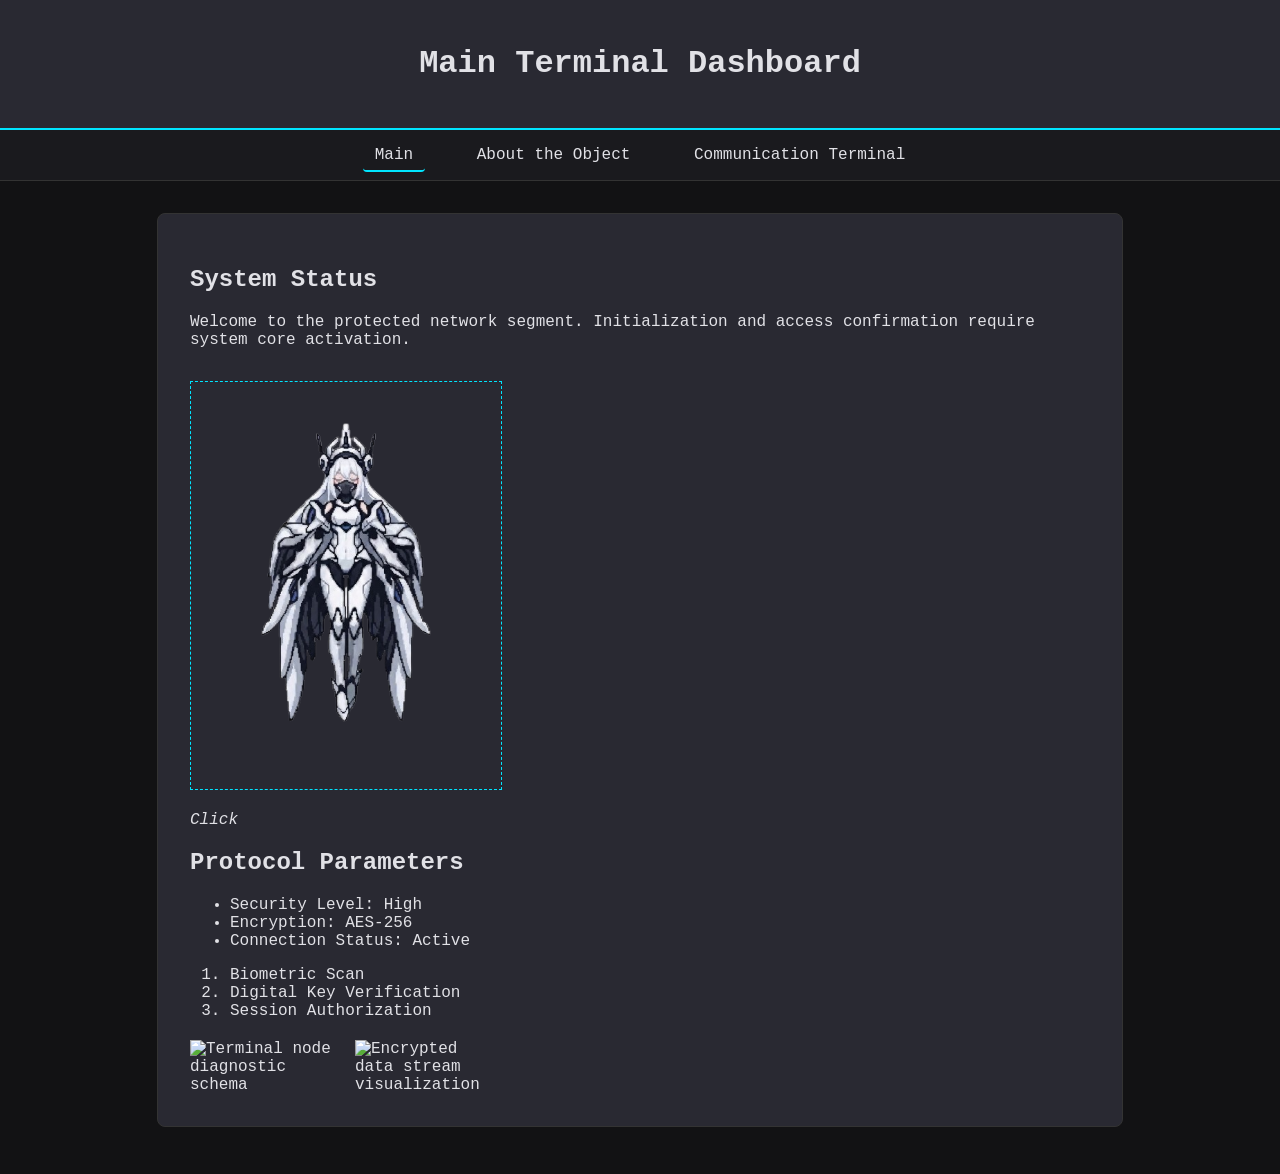
==== index.html @ a6e45b62 "f3" ====
<!DOCTYPE html>
<html lang="en">
<head>
    <meta charset="UTF-8">
    <meta name="viewport" content="width=device-width, initial-scale=1.0">
    <title>Main Terminal Dashboard — Digital Archive</title>
    <link rel="stylesheet" href="css/style.css">
</head>
<body>
    <header>
        <h1>Main Terminal Dashboard</h1>
    </header>

    <nav>
        <a href="index.html" class="active">Main</a>
        <a href="about.html">About the Object</a>
        <a href="contact.html">Communication Terminal</a>
    </nav>
<main>
    <section>
        <h2>System Status</h2>
        <p>Welcome to the protected network segment. Initialization and access confirmation require system core activation.</p>
        <div class="angel-container">
            <img id="angel" src="images/angel_lowered.png" alt="Digital angel of the system" width="300">
            <p class="hint"><em>Click</em></p>
        </div>
    </section>
    <section>
        <h2>Protocol Parameters</h2>
        <ul>
            <li>Security Level: High</li>
            <li>Encryption: AES-256</li>
            <li>Connection Status: Active</li>
        </ul>
        <ol>
            <li>Biometric Scan</li>
            <li>Digital Key Verification</li>
            <li>Session Authorization</li>
        </ol>

        <div class="additional-images" style="margin-top: 20px; display: flex; gap: 15px;">
            <img src="images/1.png" alt="Terminal node diagnostic schema" width="150">
            <img src="images/2.png" alt="Encrypted data stream visualization" width="150">
        </div>
    </section>
</main>
---- css/style.css ----
:root {
    --bg-color: #121214;
    --text-color: #e1e1e6;
    --accent-cyan: rgb(0, 229, 255);
    --panel-bg: hsl(240, 10%, 18%);
    --font-main: monospace;
}

body {
    background-color: var(--bg-color);
    color: var(--text-color);
    font-family: var(--font-main), sans-serif;
    margin: 0;
    padding: 0;
    min-height: 100vh;
    display: flex;
    flex-direction: column;
}

header {
    background-color: var(--panel-bg);
    padding: 1.5rem;
    text-align: center;
    border-bottom: 2px solid var(--accent-cyan);
}

#angel {
    cursor: pointer;
    transition: transform 0.3s ease;
    border: 1px dashed var(--accent-cyan);
    padding: 5px;
    margin-top: 1rem;
}

nav {
    background-color: #1a1a1e;
    padding: 1rem;
    text-align: center;
    border-bottom: 1px solid #333;
}

nav a {
    color: var(--text-color);
    text-decoration: none;
    margin: 0 15px;
    padding: 6px 12px;
    border-radius: 4px;
    transition: all 0.3s ease;
}

nav a:hover {
    background-color: var(--accent-cyan);
    color: #000;
    padding-left: 18px;
    padding-right: 18px;
}

nav a.active {
    border-bottom: 2px solid var(--accent-cyan);
}

main {
    flex: 1;
    width: 80%;
    max-width: 900px;
    margin: 2rem auto;
    padding: 2rem;
    background-color: var(--panel-bg);
    border: 1px solid #333;
    border-radius: 8px;
}

table {
    width: 100%;
    border-collapse: collapse;
    margin: 1.5rem 0;
}

th, td {
    border: 1px solid #444;
    padding: 10px;
    text-align: left;
}

th {
    background-color: #222228;
    color: var(--accent-cyan);
}

fieldset {
    border: 1px solid #555;
    padding: 1.5rem;
    border-radius: 6px;
}

legend {
    color: var(--accent-cyan);
    font-weight: bold;
    padding: 0 5px;
}

label {
    display: block;
    margin-top: 1rem;
}

input[type="text"],
input[type="email"],
input[type="date"],
input[type="color"],
textarea {
    width: 100%;
    padding: 8px;
    margin-top: 5px;
    background-color: #0b0b0d;
    border: 1px solid #444;
    color: #fff;
    border-radius: 4px;
    box-sizing: border-box;
}

input:focus, textarea:focus {
    outline: none;
    border-color: var(--accent-cyan);
    box-shadow: 0 0 8px rgba(0, 229, 255, 0.4);
}

button {
    margin-top: 1.5rem;
    background-color: var(--accent-cyan);
    color: #000;
    border: none;
    padding: 10px 20px;
    font-weight: bold;
    cursor: pointer;
    border-radius: 4px;
}

button:hover {
    opacity: 0.8;
}

footer {
    text-align: center;
    padding: 1rem;
    background-color: var(--panel-bg);
    font-size: 0.9rem;
    border-top: 1px solid #333;
}
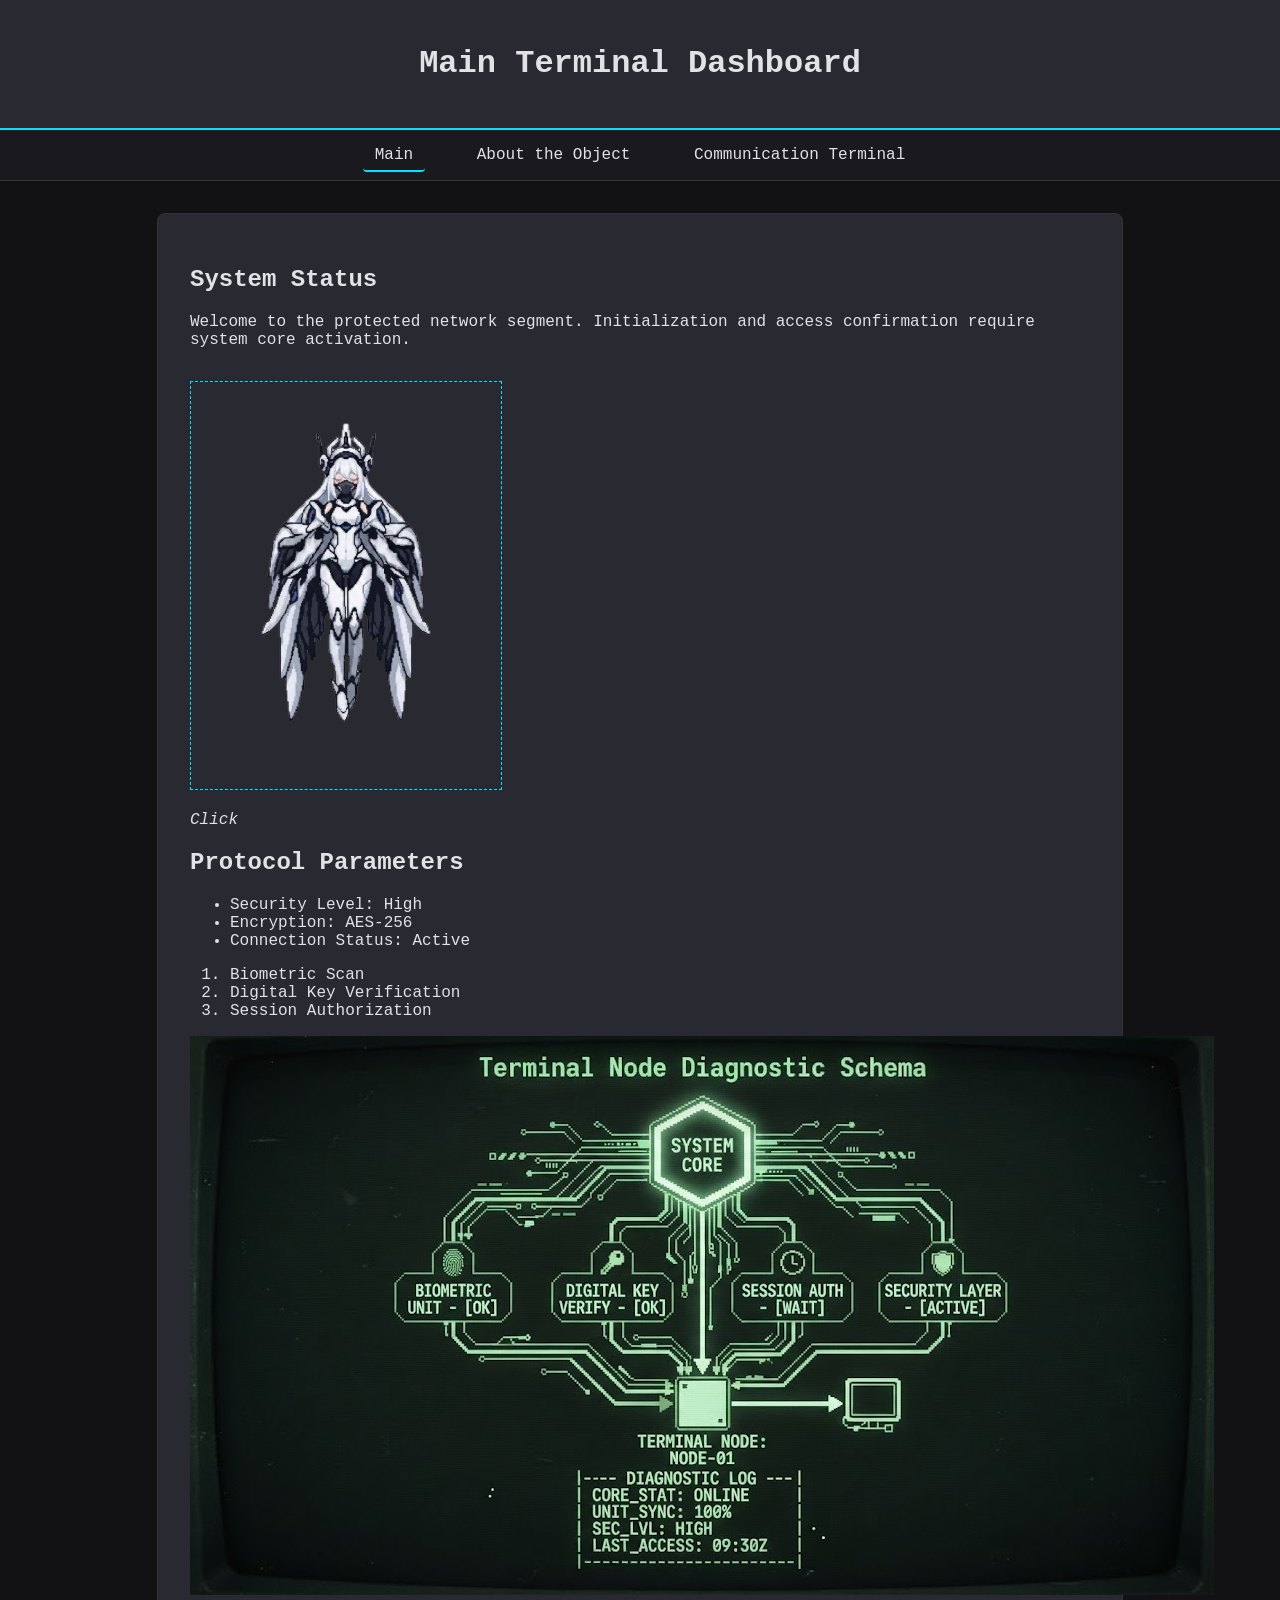
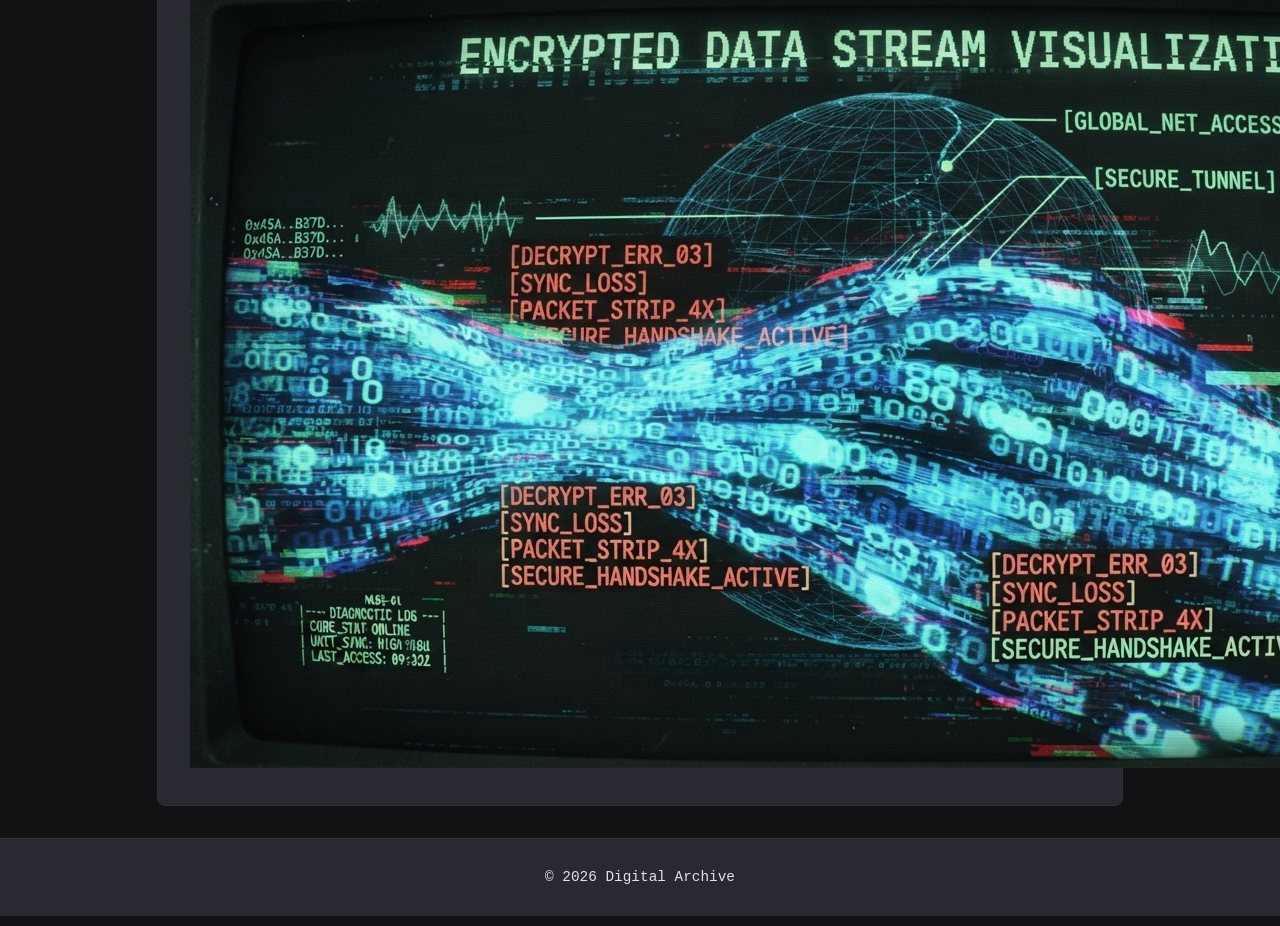
==== commit 884938e6: "total check and changes" ====
--- a/index.html
+++ b/index.html
@@ -38,9 +38,14 @@
             <li>Session Authorization</li>
         </ol>
 
-        <div class="additional-images" style="margin-top: 20px; display: flex; gap: 15px;">
-            <img src="images/1.png" alt="Terminal node diagnostic schema" width="150">
-            <img src="images/2.png" alt="Encrypted data stream visualization" width="150">
+        <div class="additional-images">
+            <img src="images/1.jpg" alt="Terminal node diagnostic schema">
+            <img src="images/2.jpg" alt="Encrypted data stream visualization">
         </div>
     </section>
-</main>+</main>
+    <footer>
+        <p>&copy; 2026 Digital Archive</p>
+    </footer>
+</body>
+</html>
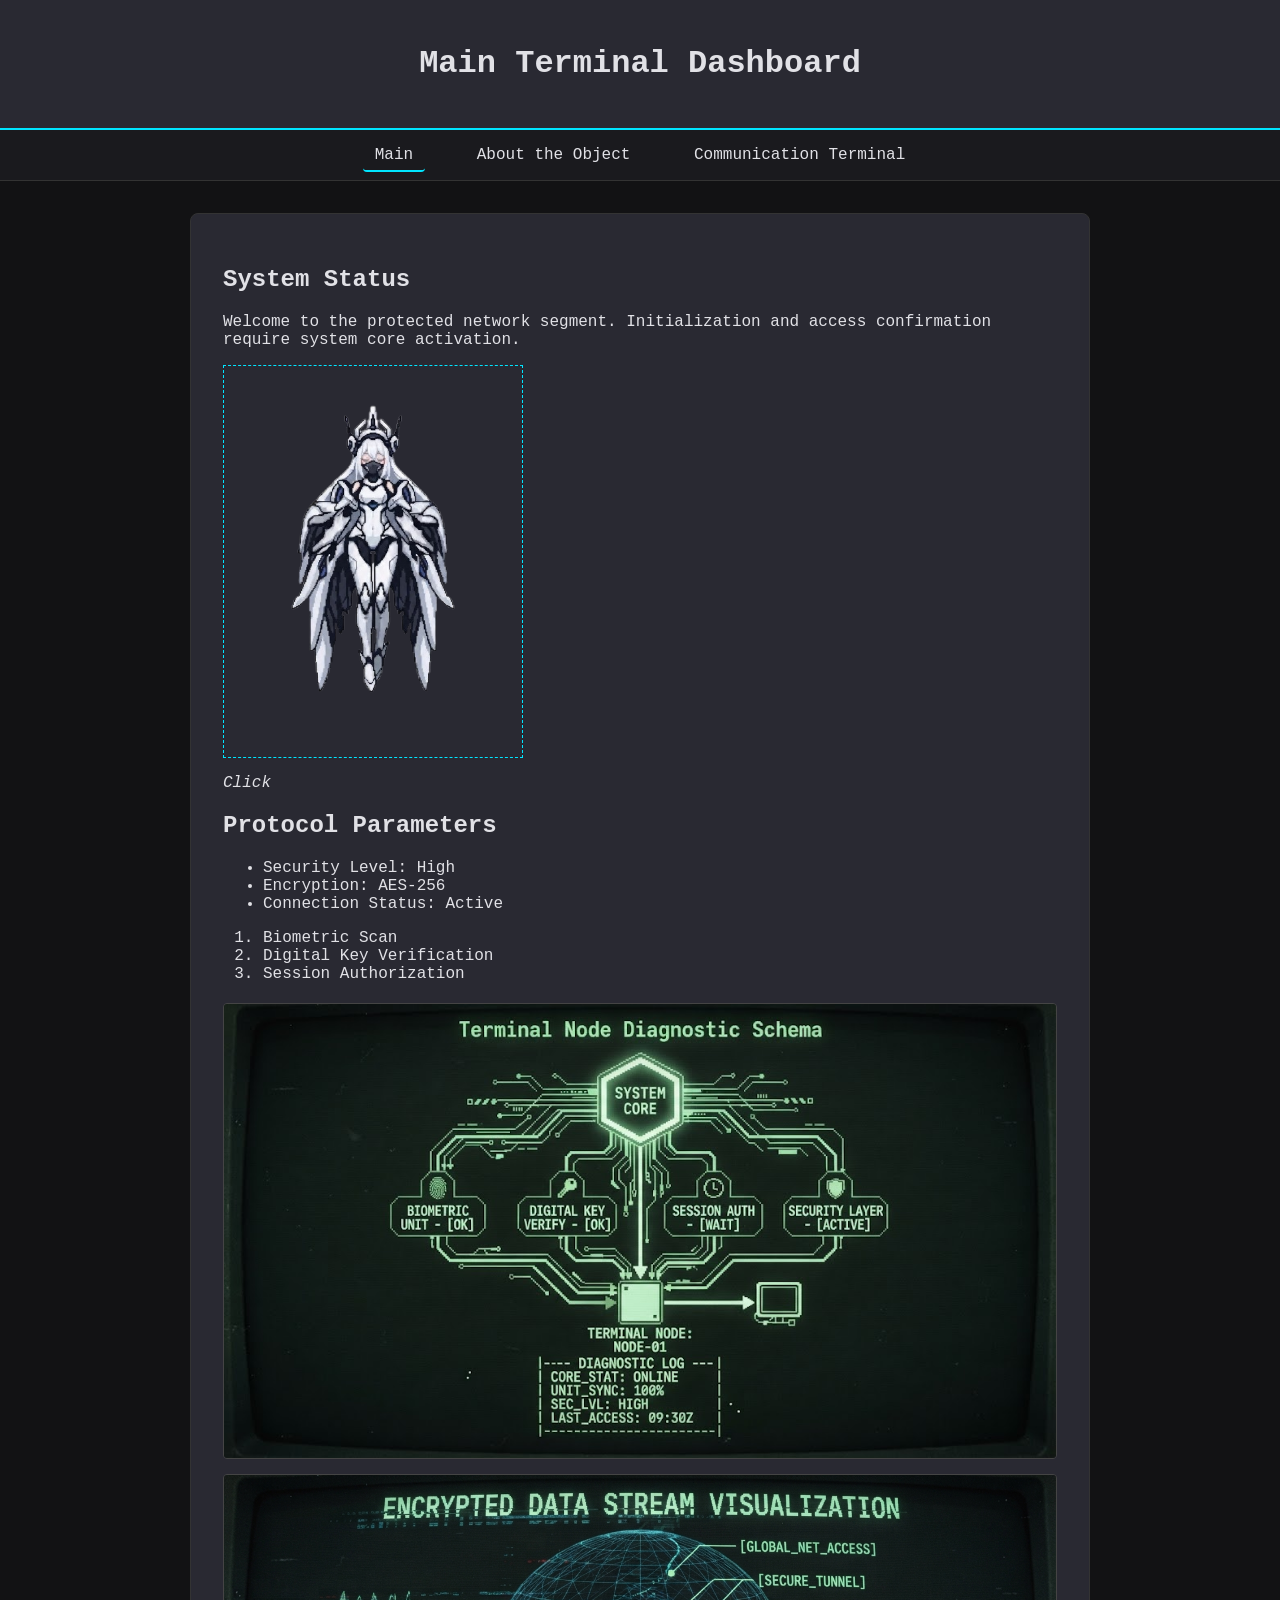
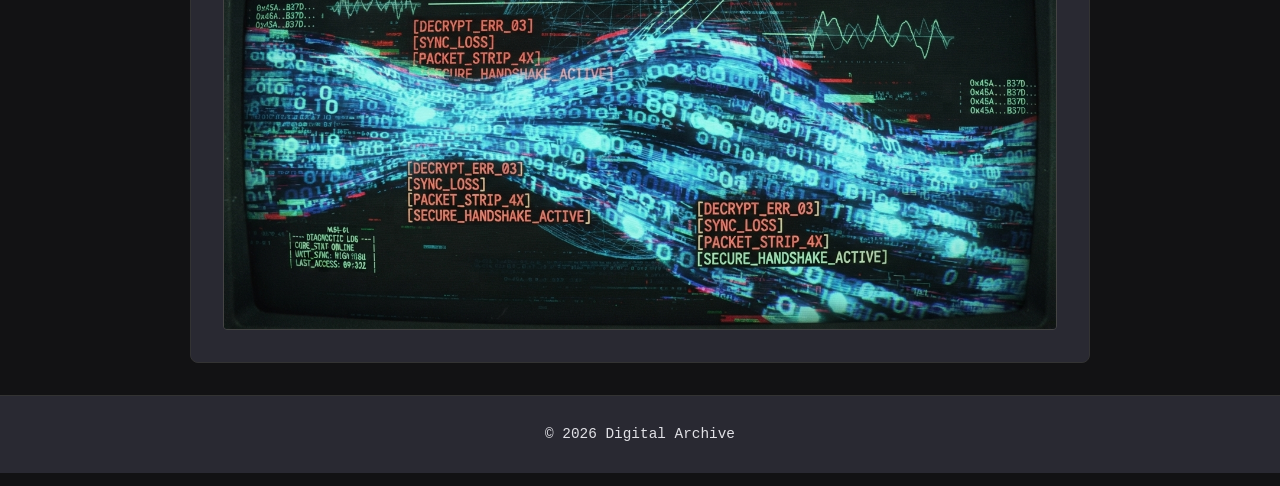
==== commit 9756cc97: "css changes and main connected to index.html" ====
--- a/index.html
+++ b/index.html
@@ -47,5 +47,6 @@
     <footer>
         <p>&copy; 2026 Digital Archive</p>
     </footer>
+    <script src="js/main.js"></script>
 </body>
 </html>
--- a/css/style.css
+++ b/css/style.css
@@ -17,19 +17,21 @@
     flex-direction: column;
 }
 
+header, footer {
+    background-color: var(--panel-bg);
+    text-align: center;
+    border-color: var(--accent-cyan);
+}
+
 header {
-    background-color: var(--panel-bg);
     padding: 1.5rem;
-    text-align: center;
     border-bottom: 2px solid var(--accent-cyan);
 }
 
-#angel {
-    cursor: pointer;
-    transition: transform 0.3s ease;
-    border: 1px dashed var(--accent-cyan);
-    padding: 5px;
-    margin-top: 1rem;
+footer {
+    padding: 1rem;
+    font-size: 0.9rem;
+    border-top: 1px solid #333;
 }
 
 nav {
@@ -68,6 +70,25 @@
     background-color: var(--panel-bg);
     border: 1px solid #333;
     border-radius: 8px;
+    box-sizing: border-box;
+}
+
+#angel {
+    display: block;
+    max-width: 300px;
+    width: 100%;
+    height: auto;
+    cursor: pointer;
+    transition: transform 0.3s ease;
+    border: 1px dashed var(--accent-cyan);
+    padding: 5px;
+    margin-top: 1rem;
+    box-sizing: border-box;
+}
+
+#angel.active {
+    transform: scale(1.05) rotate(2deg);
+    filter: drop-shadow(0 0 10px var(--accent-cyan));
 }
 
 table {
@@ -140,10 +161,19 @@
     opacity: 0.8;
 }
 
-footer {
-    text-align: center;
-    padding: 1rem;
-    background-color: var(--panel-bg);
-    font-size: 0.9rem;
-    border-top: 1px solid #333;
+.additional-images {
+    margin-top: 20px;
+    display: flex;
+    flex-direction: column;
+    gap: 15px;
+    width: 100%;
+}
+
+.additional-images img {
+    width: 100%;
+    max-width: 100%;
+    height: auto;
+    border: 1px solid #444;
+    border-radius: 4px;
+    box-sizing: border-box;
 }
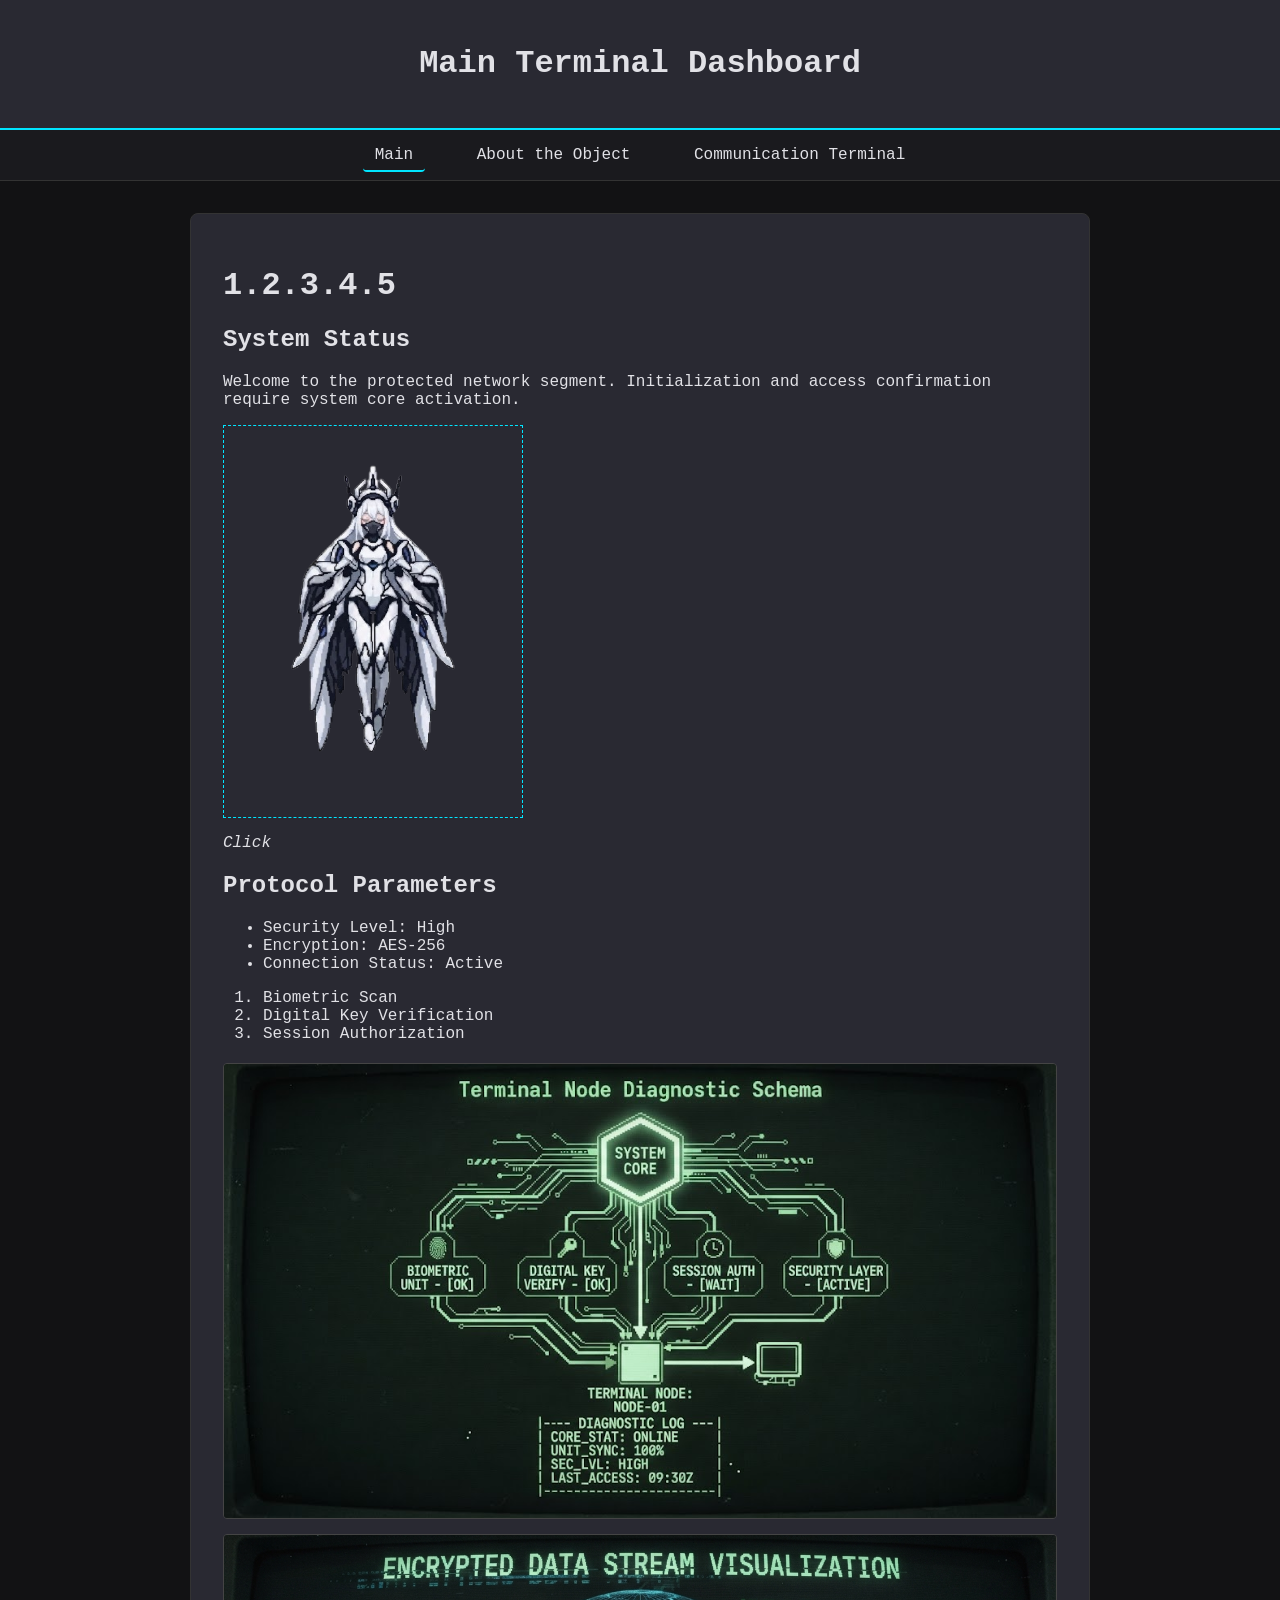
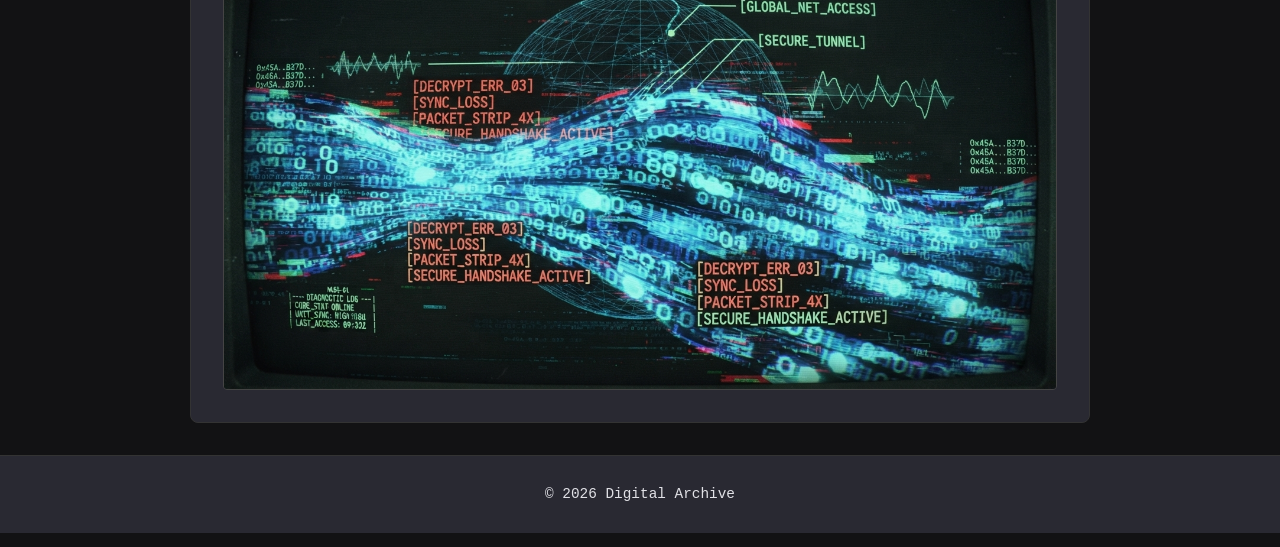
==== commit 478ada00: "h1 added ion main" ====
--- a/index.html
+++ b/index.html
@@ -17,11 +17,12 @@
         <a href="contact.html">Communication Terminal</a>
     </nav>
 <main>
+    <h1>1.2.3.4.5</h1>
     <section>
         <h2>System Status</h2>
         <p>Welcome to the protected network segment. Initialization and access confirmation require system core activation.</p>
         <div class="angel-container">
-            <img id="angel" src="images/angel_lowered.png" alt="Digital angel of the system" width="300">
+            <img id="angel" src="images/angel_lowered.png" alt="Digital angel of the system">
             <p class="hint"><em>Click</em></p>
         </div>
     </section>
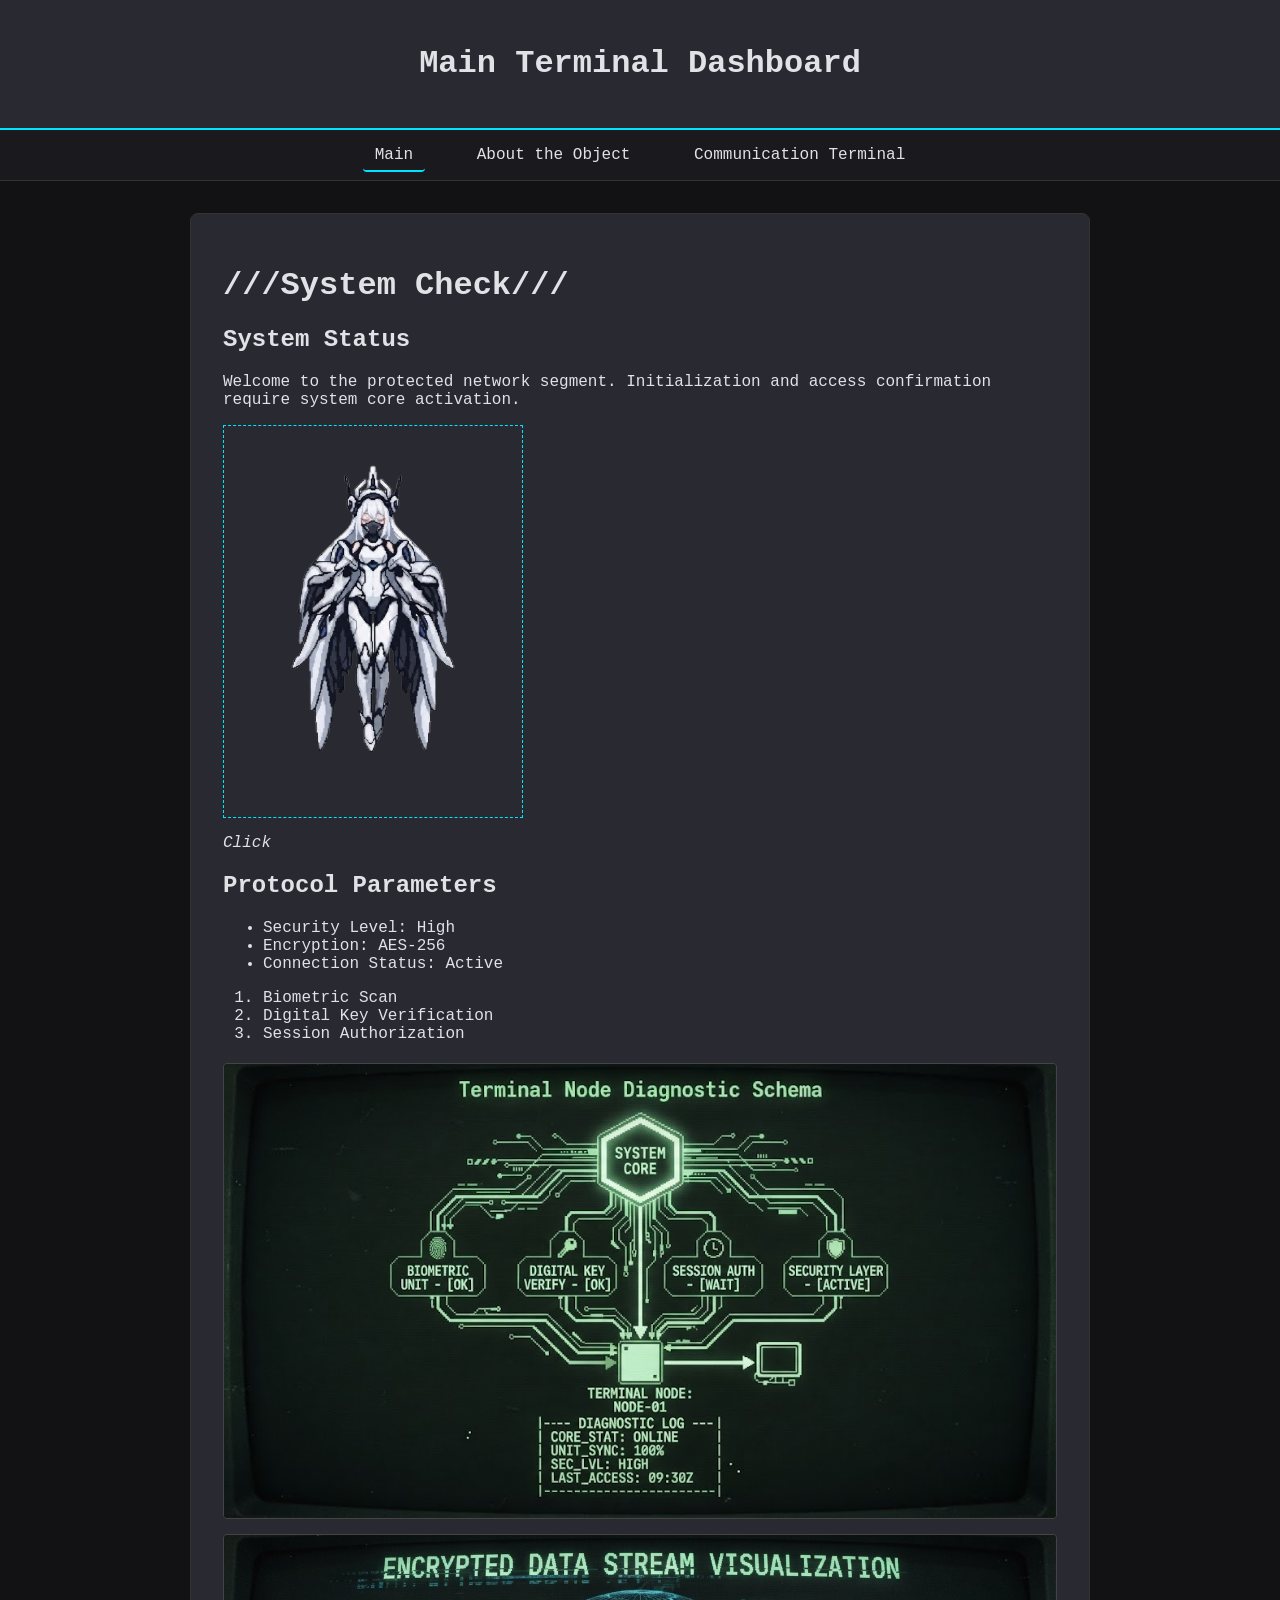
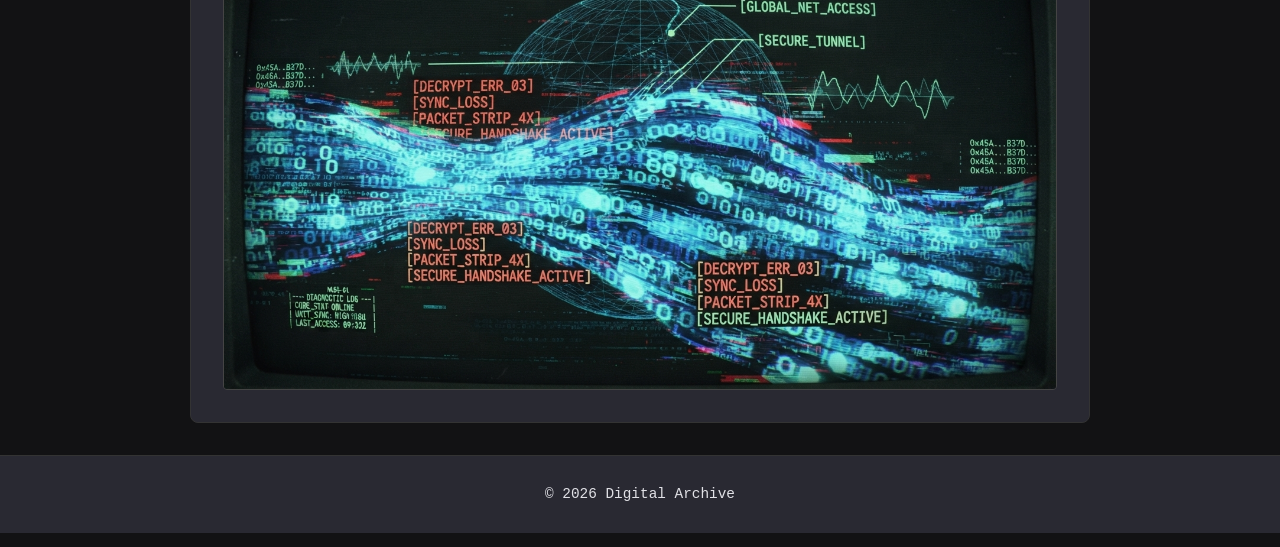
==== commit 7cd969af: "f" ====
--- a/index.html
+++ b/index.html
@@ -17,7 +17,7 @@
         <a href="contact.html">Communication Terminal</a>
     </nav>
 <main>
-    <h1>1.2.3.4.5</h1>
+    <h1>///System Check///</h1>
     <section>
         <h2>System Status</h2>
         <p>Welcome to the protected network segment. Initialization and access confirmation require system core activation.</p>
